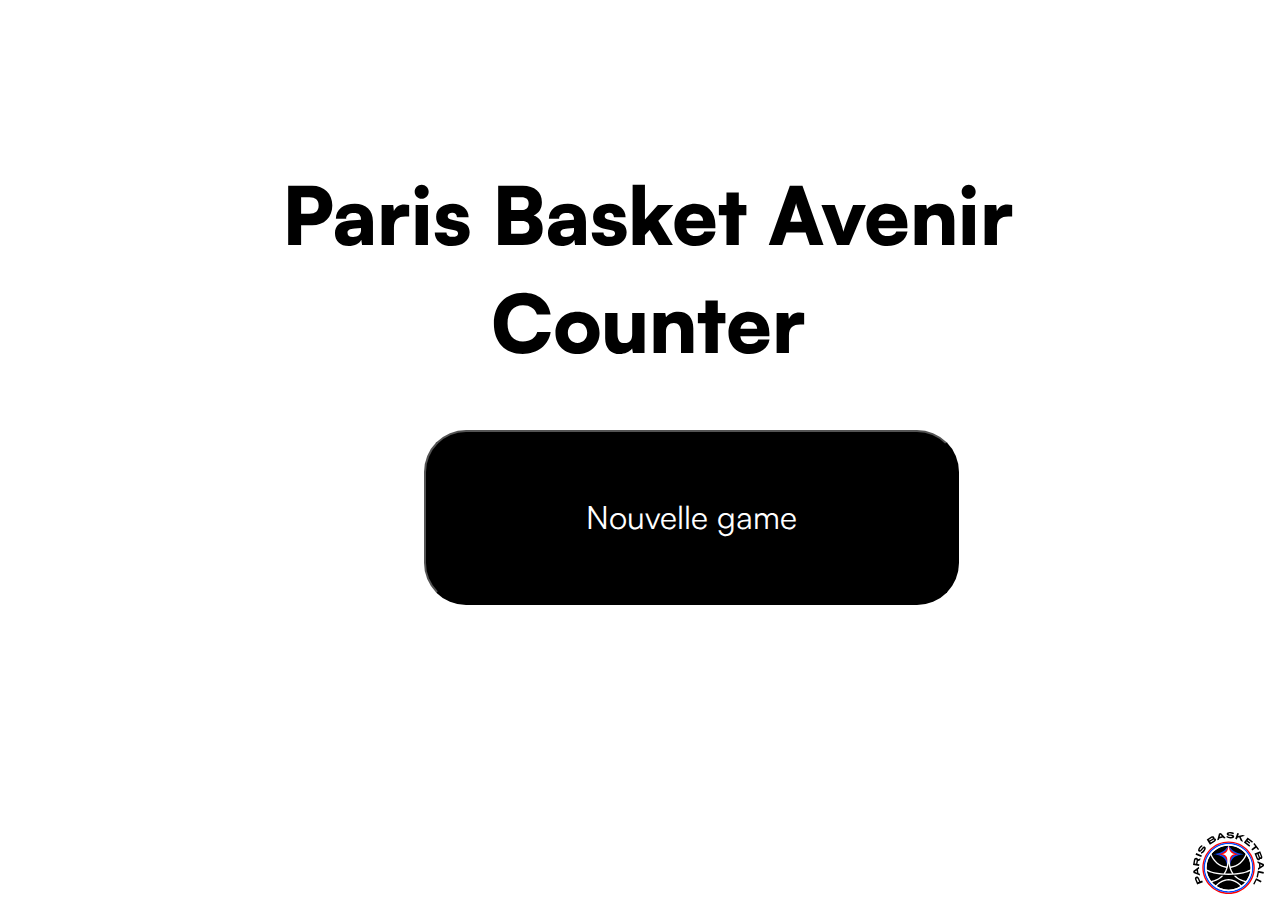
==== index.html @ ab9719fa "go" ====
<!DOCTYPE html>
<html lang="fr">
<head>
  <meta charset="UTF-8">
  <meta name="viewport" content="width=device-width, initial-scale=1.0">
  <link rel="stylesheet" href="accueil.css">
  <title>Paris Basket Avenir Counter</title>
  <link rel="stylesheet" href="style.css">
</head>
<body>
  <div id="acceuil">
    <h1>Paris Basket Avenir <br> Counter</h1>
    <input type="button" class="maininput" value="Nouvelle game" id="startButton">
    <img src="/pbb_logo.svg" class="logo" alt="Logo">
  </div>

  <script src="acceuil.js"></script>
</body>
</html>
---- style.css ----
@font-face {
    font-family: 'Smedium';
    src: url(./font/Satoshi-Medium.otf);
}
@font-face {
    font-family: 'Sbold';
    src: url(./font/Satoshi-Black.otf);
}

@font-face {
    font-family: 'Sregulard';
    src: url(./font/Satoshi-Regular.otf);
}

body{
    width: 99vw;
    overflow: hidden;
}
#acceuil{
    margin:0 auto;
    width: 100vw;
}
#acceuil input{
margin: 0 32.5%;
}
#acceuil h1{
    margin-top: 2em;
}
h1{
    font-family: 'Sbold';
    text-align: center;
    font-size: 5em;
}
h2{
    font-family: 'Sbold';
    font-size: 3em;
    margin: 0;
}

#acceuil input[type="button"],.startinput{
    padding: 2em 5em;
    color: white;
    font-family: 'Sregulard';
    font-size: 2em;
    background: black;
    border-radius: 42px;
}

.uparrow{
    background: transparent;
    border: none;
    font-size: 3em;
    position: absolute;
    top: .1em;
    left:.3em;
}
.logo{
    height: 4em;
    position: absolute;
    bottom: .4em;
    right: 1em;
}

/* Settings */

h3{
    font-family: 'Smedium';
    font-size: 2.5em;
    text-align: center;
    margin: 0;
}
h4{
    font-family: 'Smedium';
    font-size: 1.25em;
    line-height: .85;
}

#setting h3{
    margin-top: 1.6em;
}
.startinput{
text-align: center;
margin: 0 33%;
}
span{
    cursor: pointer;
}

label{
    font-family: 'Sregulard';
}

input[type="text"]{
    width: 35.59%;
    margin:0 7%;
    height: 3.5em;
    background-color: rgb(217, 217, 217);
    border: none;
    text-indent: 25px;
}
.cont:first-of-type{
    margin: 0 7%;
    justify-content: space-between;
    display: flex;
}



#play{
    display: flex;
}
.controls{
    position: absolute;
    top: 9em;
    left: 42vw;
}
#team1,#team2{
    width: 50%;
    vertical-align: top;
  
    height: 98vh;
}
#team1{
    background-color: #1e1e1e;
}
#team2{
    background-color: #d9d9d9;
}
.buttons{
    
    
}
#team2 .core{
    color: #1e1e1e;
}
#team1 .core{
    color: #d9d9d9;
}

.score{
    display: flex;
    width: 99%;
    margin-top: 1em;
}
#team2 .score{
    background-color: blue;
    margin-left: 1%;
}
#team1 .score{
    justify-content: end;
    background-color: brown;
}

#team1 h4{
    margin-right: 39%;
    text-align: center;
}
#team2 h4{
    margin-left: 39%;
    text-align: center;
}
.controls button{
    padding: 1em 3em;
    border: none;

}
#endGame{
    background-color: brown;
    color: white;
}

.buttons {
    display: grid;
    grid-template-columns: repeat(3, 1fr); /* 3 colonnes sur grand écran */
    grid-gap: 10px; /* Espacement entre les boutons */
    margin: 0 1em;
  }
  #team2 .scoreButton{
    background-color: #1e1e1e;
    color: #d9d9d9;
}
#team1 .scoreButton{
    background-color: #d9d9d9;
}
  .scoreButton {
    padding: 3.8em 2em;
    font-size: 1.2rem;
    text-align: center;
  
    border: none;
    border-radius: 5px;
    cursor: pointer;
  }
  
  .scoreButton:hover {
    
  }
  
  /* Revoir la disposition pour les écrans plus petits (3 rangées, 2 colonnes) */
  @media (max-width: 768px) {
    .buttons {
      grid-template-columns: repeat(2, 1fr); /* 2 colonnes sur petits écrans */
      grid-template-rows: repeat(3, 1fr); /* 3 rangées pour les 6 boutons */
    }
    .scoreButton {
        padding: 2em;
        font-size: 1.2rem;
        text-align: center;
        border: none;
        border-radius: 5px;
        cursor: pointer;
      }
      .controls{
        position: absolute;
        top: 42em;
        left: 25vw;
    }
    #acceuil input{
        margin: 0 14.5%;
        }
        #acceuil input[type="button"],.startinput{
            padding: 1em 2em;
            color: white;
            font-family: 'Sregulard';
            font-size: 2em;
            background: black;
            border-radius: 42px;
        }
        input[type="text"]{
            width: 34.69%;
            margin:0 7%;
            height: 3.5em;
            background-color: rgb(217, 217, 217);
            border: none;
            text-indent: 25px;
        }
        .startinput{
            text-align: center;
            margin: 0 20%;
            margin-top: 2em;
            }
  }
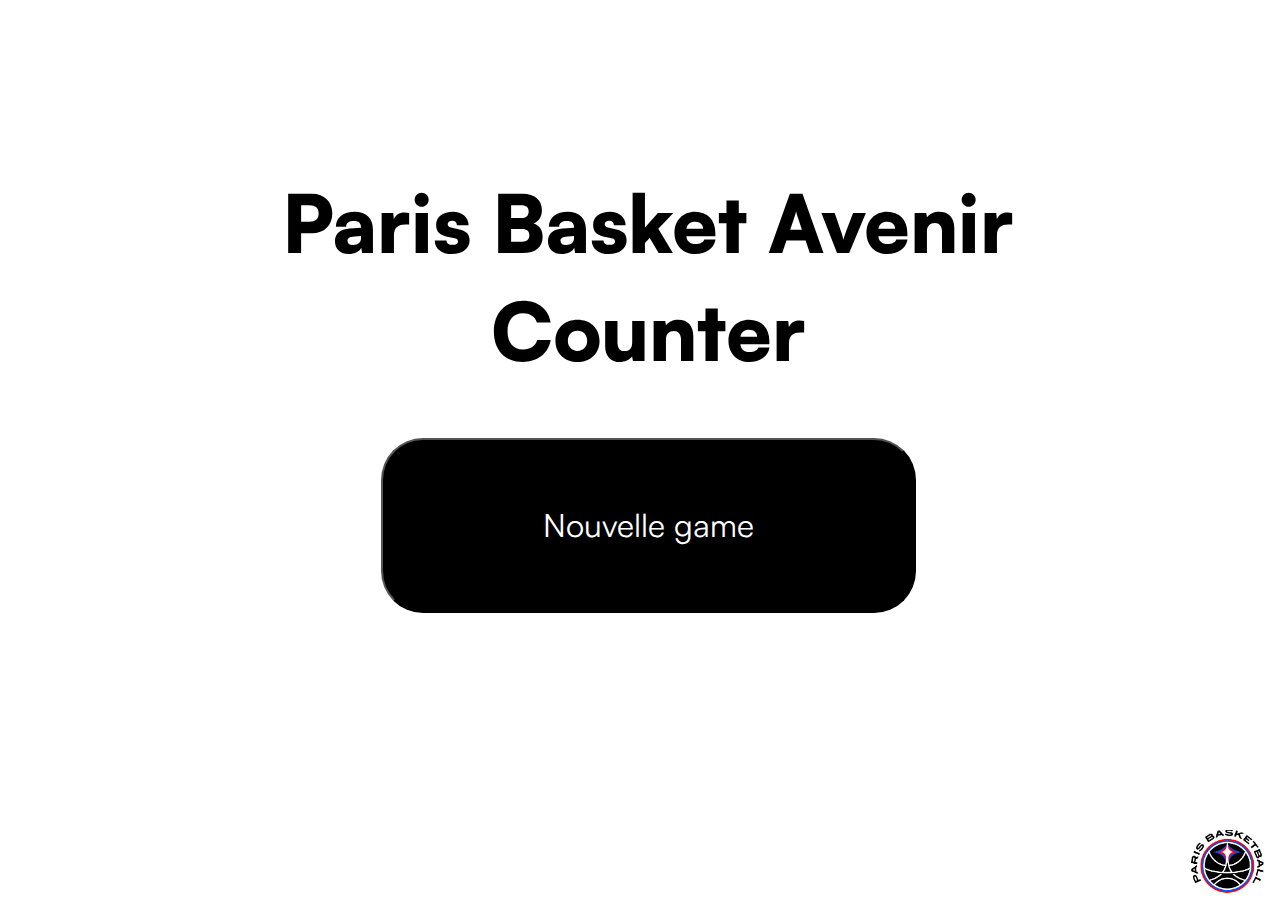
==== commit 5e202f11: "test" ====
--- a/index.html
+++ b/index.html
@@ -11,7 +11,7 @@
   <div id="acceuil">
     <h1>Paris Basket Avenir <br> Counter</h1>
     <input type="button" class="maininput" value="Nouvelle game" id="startButton">
-    <img src="/pbb_logo.svg" class="logo" alt="Logo">
+    <img src="/pbb_logo.png" class="logo" alt="Logo">
   </div>
 
   <script src="acceuil.js"></script>
--- a/style.css
+++ b/style.css
@@ -14,15 +14,16 @@
 }
 
 body{
-    width: 99vw;
+    width: 100%;
     overflow: hidden;
 }
 #acceuil{
-    margin:0 auto;
-    width: 100vw;
+    display: grid;
+    place-items: center;      /* Centrer à la fois horizontalement et verticalement */   
+    width: 100%;
 }
 #acceuil input{
-margin: 0 32.5%;
+
 }
 #acceuil h1{
     margin-top: 2em;
@@ -37,6 +38,7 @@
     font-size: 3em;
     margin: 0;
 }
+
 
 #acceuil input[type="button"],.startinput{
     padding: 2em 5em;
@@ -75,35 +77,48 @@
     font-size: 1.25em;
     line-height: .85;
 }
+#setting{
+    display: grid;
+  place-items: center;    
+  width: 100%; 
+}
 
 #setting h3{
     margin-top: 1.6em;
 }
-.startinput{
-text-align: center;
-margin: 0 33%;
-}
+
 span{
     cursor: pointer;
 }
 
-label{
+h5{
     font-family: 'Sregulard';
-}
-
+    margin: 3% 0;
+}
+.startinput{
+    margin-top: 3em;
+}
 input[type="text"]{
-    width: 35.59%;
-    margin:0 7%;
-    height: 3.5em;
+    
+    height: 3.75em;
     background-color: rgb(217, 217, 217);
     border: none;
     text-indent: 25px;
 }
-.cont:first-of-type{
-    margin: 0 7%;
-    justify-content: space-between;
-    display: flex;
-}
+.cont{
+   width: 75%;
+
+   
+  
+
+}
+.cont input{
+    width: 100%;
+}
+.cont label{
+    width: 30%;
+}
+
 
 
 
@@ -127,10 +142,7 @@
 #team2{
     background-color: #d9d9d9;
 }
-.buttons{
-    
-    
-}
+
 #team2 .core{
     color: #1e1e1e;
 }
@@ -203,42 +215,7 @@
       grid-template-columns: repeat(2, 1fr); /* 2 colonnes sur petits écrans */
       grid-template-rows: repeat(3, 1fr); /* 3 rangées pour les 6 boutons */
     }
-    .scoreButton {
-        padding: 2em;
-        font-size: 1.2rem;
-        text-align: center;
-        border: none;
-        border-radius: 5px;
-        cursor: pointer;
-      }
-      .controls{
-        position: absolute;
-        top: 42em;
-        left: 25vw;
-    }
-    #acceuil input{
-        margin: 0 14.5%;
-        }
-        #acceuil input[type="button"],.startinput{
-            padding: 1em 2em;
-            color: white;
-            font-family: 'Sregulard';
-            font-size: 2em;
-            background: black;
-            border-radius: 42px;
-        }
-        input[type="text"]{
-            width: 34.69%;
-            margin:0 7%;
-            height: 3.5em;
-            background-color: rgb(217, 217, 217);
-            border: none;
-            text-indent: 25px;
-        }
-        .startinput{
-            text-align: center;
-            margin: 0 20%;
-            margin-top: 2em;
-            }
-  }
-  +   
+  }
+
+   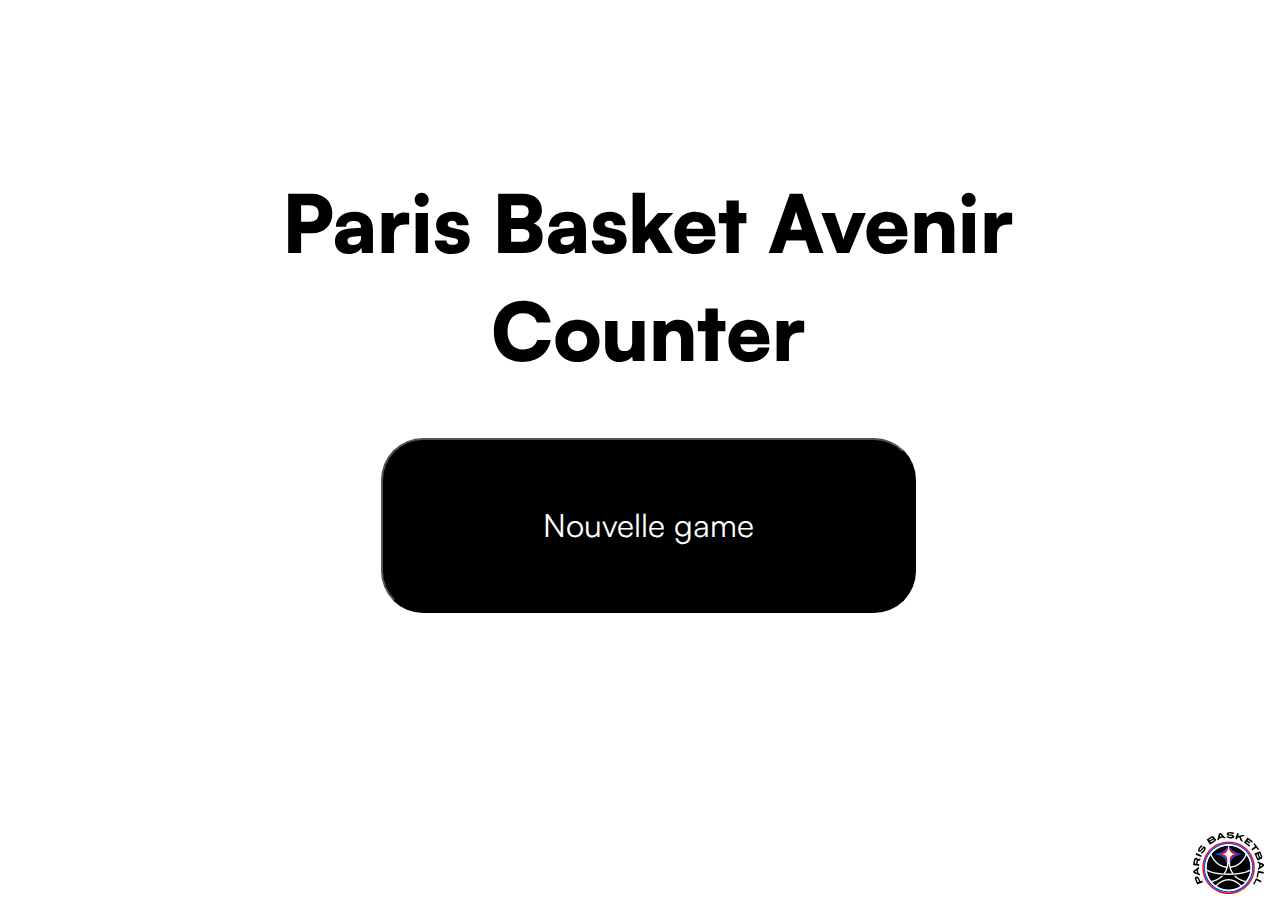
==== commit c9f69945: "retest" ====
--- a/index.html
+++ b/index.html
@@ -11,7 +11,7 @@
   <div id="acceuil">
     <h1>Paris Basket Avenir <br> Counter</h1>
     <input type="button" class="maininput" value="Nouvelle game" id="startButton">
-    <img src="/pbb_logo.png" class="logo" alt="Logo">
+    <img src="./pbb_logo.svg" class="logo" alt="Logo">
   </div>
 
   <script src="acceuil.js"></script>
--- a/style.css
+++ b/style.css
@@ -127,8 +127,9 @@
 }
 .controls{
     position: absolute;
-    top: 9em;
-    left: 42vw;
+    top: 7em;
+    left: 50%;
+    transform: translateX(-50%);
 }
 #team1,#team2{
     width: 50%;
@@ -158,6 +159,7 @@
 #team2 .score{
     background-color: blue;
     margin-left: 1%;
+    color: #d9d9d9;
 }
 #team1 .score{
     justify-content: end;
@@ -173,7 +175,7 @@
     text-align: center;
 }
 .controls button{
-    padding: 1em 3em;
+    padding: 1em 2.5em;
     border: none;
 
 }
@@ -187,6 +189,7 @@
     grid-template-columns: repeat(3, 1fr); /* 3 colonnes sur grand écran */
     grid-gap: 10px; /* Espacement entre les boutons */
     margin: 0 1em;
+    height: 55vh;
   }
   #team2 .scoreButton{
     background-color: #1e1e1e;
@@ -210,7 +213,7 @@
   }
   
   /* Revoir la disposition pour les écrans plus petits (3 rangées, 2 colonnes) */
-  @media (max-width: 768px) {
+  @media (max-width: 1058px) {
     .buttons {
       grid-template-columns: repeat(2, 1fr); /* 2 colonnes sur petits écrans */
       grid-template-rows: repeat(3, 1fr); /* 3 rangées pour les 6 boutons */
